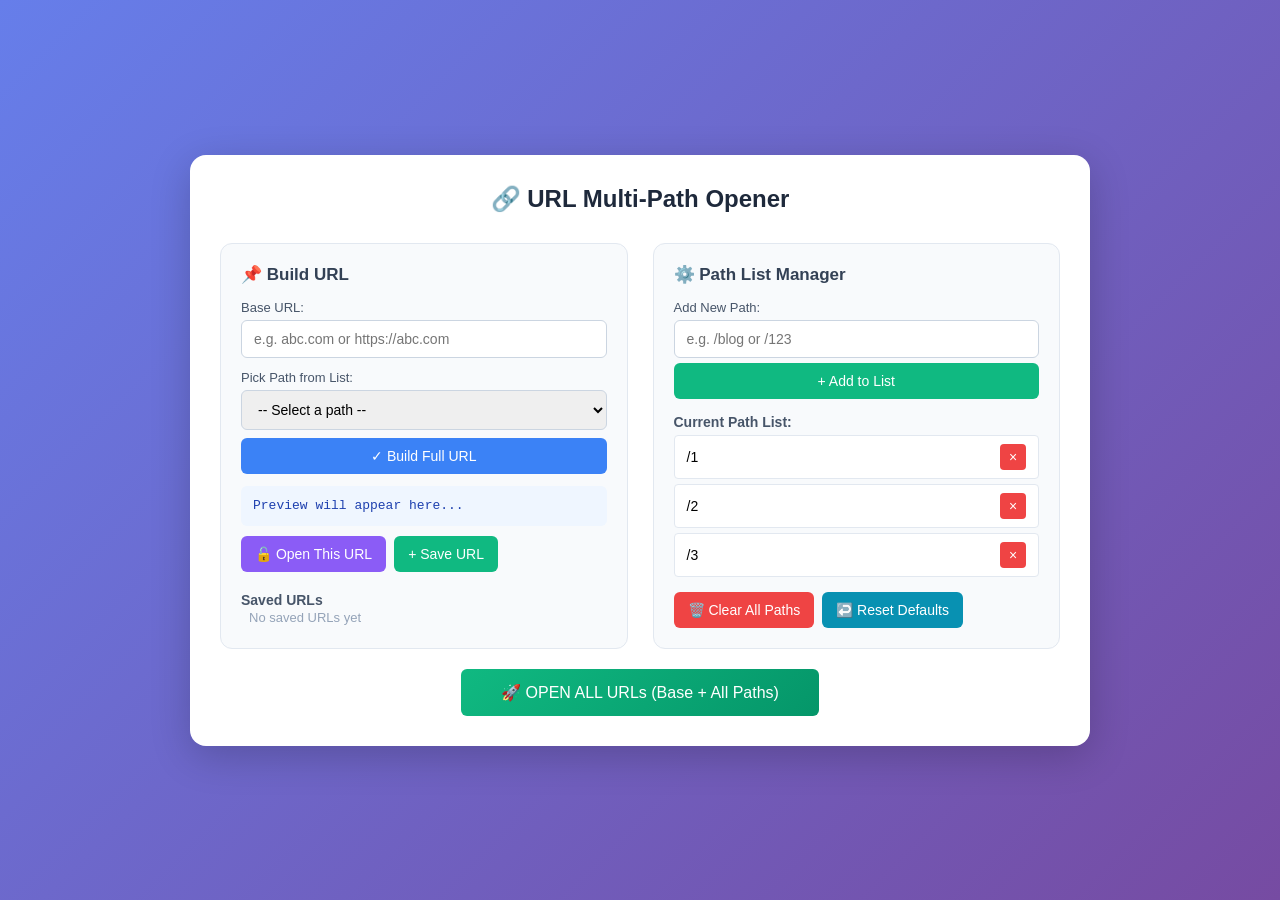
==== open.html @ 9041ad16 "Create open.html" ====
<!DOCTYPE html>
<html lang="en">
<head>
    <meta charset="UTF-8">
    <meta name="viewport" content="width=device-width, initial-scale=1.0">
    <title>🔗 URL Multi-Path Opener</title>
    <style>
        * {
            margin: 0;
            padding: 0;
            box-sizing: border-box;
            font-family: -apple-system, BlinkMacSystemFont, 'Segoe UI', Roboto, sans-serif;
        }

        body {
            background: linear-gradient(135deg, #667eea 0%, #764ba2 100%);
            min-height: 100vh;
            display: flex;
            justify-content: center;
            align-items: center;
            padding: 20px;
        }

        .main-container {
            background: #ffffff;
            border-radius: 16px;
            box-shadow: 0 10px 40px rgba(0,0,0,0.2);
            width: 100%;
            max-width: 900px;
            padding: 30px;
        }

        h1 {
            text-align: center;
            color: #1e293b;
            margin-bottom: 30px;
            font-size: 24px;
        }

        .grid-2col {
            display: grid;
            grid-template-columns: 1fr 1fr;
            gap: 25px;
        }

        @media (max-width: 700px) {
            .grid-2col {
                grid-template-columns: 1fr;
            }
        }

        .column {
            background: #f8fafc;
            padding: 20px;
            border-radius: 12px;
            border: 1px solid #e2e8f0;
        }

        h2 {
            font-size: 17px;
            color: #334155;
            margin-bottom: 15px;
            display: flex;
            align-items: center;
            gap: 8px;
        }

        label {
            display: block;
            font-size: 13px;
            color: #475569;
            margin: 12px 0 5px;
        }

        input, select {
            width: 100%;
            padding: 10px 12px;
            border: 1px solid #cbd5e1;
            border-radius: 6px;
            font-size: 14px;
            transition: border 0.2s;
        }

        input:focus, select:focus {
            outline: none;
            border-color: #3b82f6;
        }

        button {
            padding: 10px 14px;
            border: none;
            border-radius: 6px;
            font-size: 14px;
            font-weight: 500;
            cursor: pointer;
            transition: all 0.2s;
        }

        button:hover {
            transform: translateY(-1px);
        }

        button:active {
            transform: translateY(0);
        }

        .btn-primary {
            background: #3b82f6;
            color: white;
            width: 100%;
            margin-top: 8px;
        }
        .btn-primary:hover { background: #2563eb; }

        .btn-success {
            background: #10b981;
            color: white;
        }
        .btn-success:hover { background: #059669; }

        .btn-danger {
            background: #ef4444;
            color: white;
        }
        .btn-danger:hover { background: #dc2626; }

        .btn-purple {
            background: #8b5cf6;
            color: white;
        }
        .btn-purple:hover { background: #7c3aed; }

        .btn-cyan {
            background: #0891b2;
            color: white;
        }
        .btn-cyan:hover { background: #0e7490; }

        .btn-row {
            display: flex;
            gap: 8px;
            margin-top: 10px;
        }

        .preview-box {
            background: #eff6ff;
            padding: 12px;
            border-radius: 6px;
            margin-top: 12px;
            font-family: 'Courier New', monospace;
            font-size: 13px;
            word-break: break-all;
            color: #1e40af;
            min-height: 40px;
            display: flex;
            align-items: center;
        }

        .path-list-container, .saved-container {
            margin-top: 15px;
        }

        .item-row {
            display: flex;
            justify-content: space-between;
            align-items: center;
            background: #ffffff;
            padding: 8px 12px;
            border-radius: 4px;
            margin: 5px 0;
            font-size: 14px;
            border: 1px solid #e2e8f0;
        }

        .mini-btn {
            width: 26px;
            height: 26px;
            padding: 0;
            font-size: 14px;
            display: flex;
            align-items: center;
            justify-content: center;
            border-radius: 4px;
            margin-left: 6px;
        }

        .empty-text {
            color: #94a3b8;
            font-size: 13px;
            padding: 8px;
        }

        .open-all-section {
            margin-top: 20px;
            text-align: center;
        }

        .open-all-btn {
            background: linear-gradient(135deg, #10b981, #059669);
            color: white;
            padding: 14px 40px;
            font-size: 16px;
        }
        .open-all-btn:hover {
            box-shadow: 0 4px 12px rgba(16, 185, 129, 0.3);
        }
    </style>
</head>
<body>

<div class="main-container">
    <h1>🔗 URL Multi-Path Opener</h1>

    <div class="grid-2col">
        <!-- 📌 COLUMN 1: Build URL -->
        <div class="column">
            <h2>📌 Build URL</h2>

            <label for="baseUrl">Base URL:</label>
            <input type="text" id="baseUrl" placeholder="e.g. abc.com or https://abc.com">

            <label for="pathSelect">Pick Path from List:</label>
            <select id="pathSelect">
                <option value="">-- Select a path --</option>
            </select>

            <button class="btn-primary" id="buildBtn">✓ Build Full URL</button>

            <div class="preview-box" id="previewBox">
                Preview will appear here...
            </div>

            <div class="btn-row">
                <button class="btn-purple" id="openSingleBtn">🔓 Open This URL</button>
                <button class="btn-success" id="saveUrlBtn">+ Save URL</button>
            </div>

            <div class="saved-container">
                <h3 style="font-size:14px; color:#475569; margin-top:20px;">Saved URLs</h3>
                <div id="savedUrlsList">
                    <span class="empty-text">No saved URLs yet</span>
                </div>
            </div>
        </div>

        <!-- ⚙️ COLUMN 2: Path Management -->
        <div class="column">
            <h2>⚙️ Path List Manager</h2>

            <label for="newPath">Add New Path:</label>
            <input type="text" id="newPath" placeholder="e.g. /blog or /123">
            <button class="btn-success" id="addPathBtn" style="width:100%; margin-top:5px;">+ Add to List</button>

            <div class="path-list-container">
                <h3 style="font-size:14px; color:#475569;">Current Path List:</h3>
                <div id="pathListDisplay">
                    <div class="item-row">
                        <span>/1</span>
                        <span class="empty-text">Default</span>
                    </div>
                    <div class="item-row">
                        <span>/2</span>
                        <span class="empty-text">Default</span>
                    </div>
                    <div class="item-row">
                        <span>/3</span>
                        <span class="empty-text">Default</span>
                    </div>
                </div>
            </div>

            <div class="btn-row" style="margin-top:15px;">
                <button class="btn-danger" id="clearAllPaths">🗑️ Clear All Paths</button>
                <button class="btn-cyan" id="resetPaths">↩️ Reset Defaults</button>
            </div>
        </div>
    </div>

    <div class="open-all-section">
        <button class="open-all-btn" id="openAllUrlsBtn">🚀 OPEN ALL URLs (Base + All Paths)</button>
    </div>
</div>

<script>
// --- DATA ---
let paths = ['/1', '/2', '/3'];
let savedUrls = [];

// --- DOM ELEMENTS ---
const el = {
    baseUrl: document.getElementById('baseUrl'),
    pathSelect: document.getElementById('pathSelect'),
    buildBtn: document.getElementById('buildBtn'),
    previewBox: document.getElementById('previewBox'),
    openSingleBtn: document.getElementById('openSingleBtn'),
    saveUrlBtn: document.getElementById('saveUrlBtn'),
    savedUrlsList: document.getElementById('savedUrlsList'),
    newPath: document.getElementById('newPath'),
    addPathBtn: document.getElementById('addPathBtn'),
    pathListDisplay: document.getElementById('pathListDisplay'),
    clearAllPaths: document.getElementById('clearAllPaths'),
    resetPaths: document.getElementById('resetPaths'),
    openAllUrlsBtn: document.getElementById('openAllUrlsBtn')
};

// --- INIT ---
updatePathUI();

// --- EVENT BINDING ---
el.buildBtn.addEventListener('click', buildUrl);
el.openSingleBtn.addEventListener('click', openCurrentUrl);
el.saveUrlBtn.addEventListener('click', saveCurrentUrl);
el.addPathBtn.addEventListener('click', addNewPath);
el.clearAllPaths.addEventListener('click', clearAllPaths);
el.resetPaths.addEventListener('click', resetToDefaults);
el.openAllUrlsBtn.addEventListener('click', openAllUrls);

// --- FUNCTIONS ---

function updatePathUI() {
    // Update dropdown
    el.pathSelect.innerHTML = '<option value="">-- Select a path --</option>';
    paths.forEach(p => {
        const opt = document.createElement('option');
        opt.value = p;
        opt.textContent = p;
        el.pathSelect.appendChild(opt);
    });

    // Update display list
    el.pathListDisplay.innerHTML = '';
    if (paths.length === 0) {
        el.pathListDisplay.innerHTML = '<span class="empty-text">No paths added yet</span>';
        return;
    }
    paths.forEach((path, index) => {
        const row = document.createElement('div');
        row.className = 'item-row';
        row.innerHTML = `
            <span>${path}</span>
            <div style="display:flex;">
                <button class="mini-btn btn-danger" data-remove="${index}">×</button>
            </div>
        `;
        el.pathListDisplay.appendChild(row);
    });

    // Bind remove buttons
    el.pathListDisplay.querySelectorAll('[data-remove]').forEach(btn => {
        btn.addEventListener('click', (e) => {
            const idx = parseInt(e.target.dataset.remove);
            paths.splice(idx, 1);
            updatePathUI();
        });
    });
}

function addNewPath() {
    let newPath = el.newPath.value.trim();
    if (!newPath) {
        alert('⚠️ Please enter a path!');
        return;
    }
    if (!newPath.startsWith('/')) newPath = '/' + newPath;
    
    if (paths.includes(newPath)) {
        alert('⚠️ This path already exists!');
        el.newPath.value = '';
        return;
    }
    
    paths.push(newPath);
    updatePathUI();
    el.newPath.value = '';
}

function clearAllPaths() {
    if (confirm('🗑️ Clear ALL paths?')) {
        paths = [];
        updatePathUI();
    }
}

function resetToDefaults() {
    if (confirm('↩️ Reset to default paths (/1, /2, /3)?')) {
        paths = ['/1', '/2', '/3'];
        updatePathUI();
    }
}

function buildUrl() {
    let base = el.baseUrl.value.trim();
    const path = el.pathSelect.value;

    if (!base) {
        el.previewBox.innerHTML = '⚠️ Please enter a base URL first!';
        el.previewBox.removeAttribute('data-fullurl');
        return;
    }
    if (!path) {
        el.previewBox.innerHTML = '⚠️ Please select a path from the list!';
        el.previewBox.removeAttribute('data-fullurl');
        return;
    }

    // Auto-add protocol
    if (!base.startsWith('http://') && !base.startsWith('https://')) {
        base = 'https://' + base;
    }
    // Remove trailing slash
    if (base.endsWith('/')) {
        base = base.slice(0, -1);
    }

    const fullUrl = base + path;
    el.previewBox.innerHTML = `✅ <strong>${fullUrl}</strong>`;
    el.previewBox.dataset.fullurl = fullUrl;
}

function openCurrentUrl() {
    const url = el.previewBox.dataset.fullurl;
    if (!url) {
        alert('⚠️ Build a URL first!');
        return;
    }
    window.open(url, '_blank');
}

function saveCurrentUrl() {
    const url = el.previewBox.dataset.fullurl;
    if (!url) {
        alert('⚠️ Build a URL first!');
        return;
    }
    if (savedUrls.includes(url)) {
        alert('⚠️ URL already saved!');
        return;
    }
    savedUrls.unshift(url);
    if (savedUrls.length > 20) savedUrls.pop();
    updateSavedUrlsUI();
}

function updateSavedUrlsUI() {
    if (savedUrls.length === 0) {
        el.savedUrlsList.innerHTML = '<span class="empty-text">No saved URLs yet</span>';
        return;
    }
    el.savedUrlsList.innerHTML = '';
    savedUrls.forEach((url, index) => {
        const row = document.createElement('div');
        row.className = 'item-row';
        row.innerHTML = `
            <span style="font-size:12px; word-break:break-all;">${url}</span>
            <div style="display:flex;">
                <button class="mini-btn btn-purple" data-open="${index}" title="Open">↗</button>
                <button class="mini-btn btn-danger" data-del="${index}" title="Remove">×</button>
            </div>
        `;
        el.savedUrlsList.appendChild(row);
    });

    // Bind open & delete buttons
    el.savedUrlsList.querySelectorAll('[data-open]').forEach(btn => {
        btn.addEventListener('click', (e) => {
            const idx = parseInt(e.target.dataset.open);
            window.open(savedUrls[idx], '_blank');
        });
    });
    el.savedUrlsList.querySelectorAll('[data-del]').forEach(btn => {
        btn.addEventListener('click', (e) => {
            const idx = parseInt(e.target.dataset.del);
            savedUrls.splice(idx, 1);
            updateSavedUrlsUI();
        });
    });
}

function openAllUrls() {
    let base = el.baseUrl.value.trim();
    
    if (!base) {
        alert('⚠️ Please enter a base URL first!');
        return;
    }
    if (paths.length === 0) {
        alert('⚠️ No paths available! Add some paths first.');
        return;
    }

    // Auto-add protocol
    if (!base.startsWith('http://') && !base.startsWith('https://')) {
        base = 'https://' + base;
    }
    // Remove trailing slash
    if (base.endsWith('/')) {
        base = base.slice(0, -1);
    }

    let openedCount = 0;
    paths.forEach(path => {
        window.open(base + path, '_blank');
        openedCount++;
    });

    alert(`✅ Successfully opened ${openedCount} URL(s)!\n\n💡 If tabs don't open → allow popups in your browser`);
}
</script>

</body>
</html>
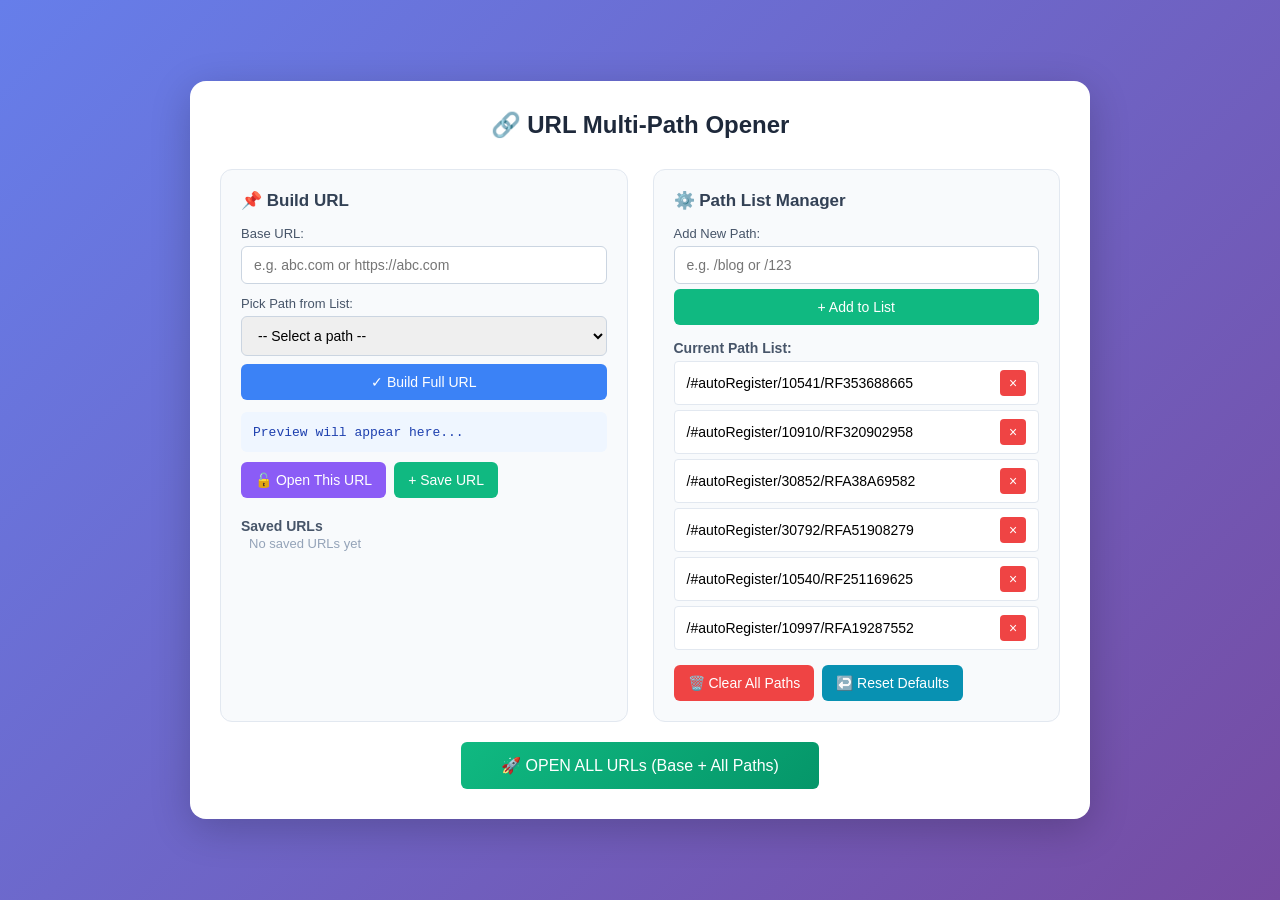
==== commit 9790c351: "Update open.html" ====
--- a/open.html
+++ b/open.html
@@ -283,8 +283,10 @@
 
 <script>
 // --- DATA ---
-let paths = ['/1', '/2', '/3'];
-let savedUrls = [];
+let paths = ['/#autoRegister/10541/RF353688665', '/#autoRegister/10910/RF320902958', '/#autoRegister/30852/RFA38A69582', '/#autoRegister/30792/RFA51908279', '/#autoRegister/10540/RF251169625', '/#autoRegister/10997/RFA19287552'];
+    let savedUrls = ['spin99c.com/#autoRegister/10541/RF353688665', 'spin99c.com/#autoRegister/10910/RF320902958'];
+    
+
 
 // --- DOM ELEMENTS ---
 const el = {
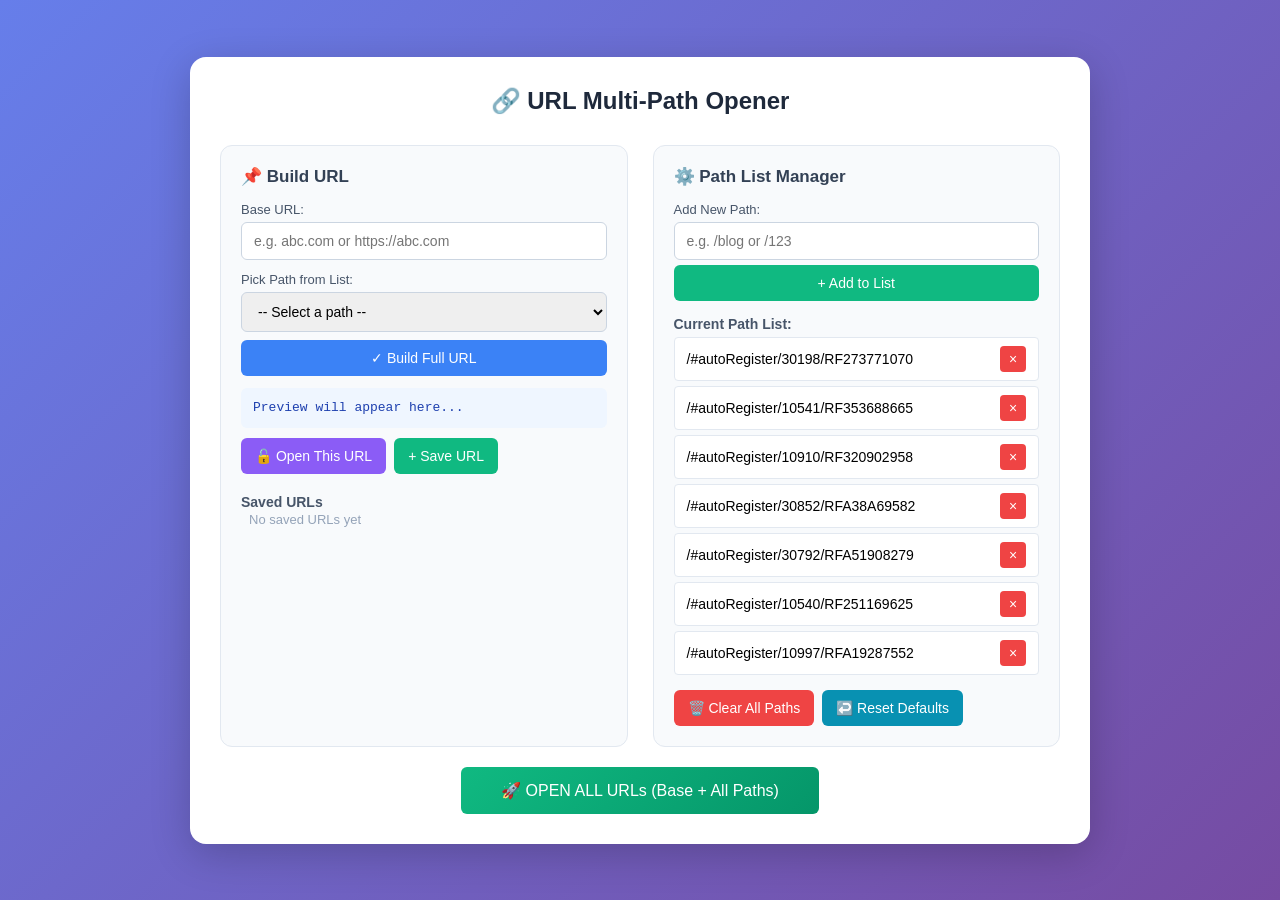
==== commit 5b44e18e: "Update open.html" ====
--- a/open.html
+++ b/open.html
@@ -283,8 +283,8 @@
 
 <script>
 // --- DATA ---
-let paths = ['/#autoRegister/10541/RF353688665', '/#autoRegister/10910/RF320902958', '/#autoRegister/30852/RFA38A69582', '/#autoRegister/30792/RFA51908279', '/#autoRegister/10540/RF251169625', '/#autoRegister/10997/RFA19287552'];
-    let savedUrls = ['spin99c.com/#autoRegister/10541/RF353688665', 'spin99c.com/#autoRegister/10910/RF320902958'];
+let paths = ['/#autoRegister/30198/RF273771070', '/#autoRegister/10541/RF353688665', '/#autoRegister/10910/RF320902958', '/#autoRegister/30852/RFA38A69582', '/#autoRegister/30792/RFA51908279', '/#autoRegister/10540/RF251169625', '/#autoRegister/10997/RFA19287552'];
+    let savedUrls = ['https://spin99c.com/#autoRegister/10541/RF353688665', 'https://spin99c.com/#autoRegister/10910/RF320902958', 'https://i2malaysia.cc/'];
     
 
 
@@ -385,7 +385,7 @@
 
 function resetToDefaults() {
     if (confirm('↩️ Reset to default paths (/1, /2, /3)?')) {
-        paths = ['/1', '/2', '/3'];
+        paths = ['/#autoRegister/30198/RF273771070', '/#autoRegister/10541/RF353688665', '/#autoRegister/10910/RF320902958', '/#autoRegister/30852/RFA38A69582', '/#autoRegister/30792/RFA51908279', '/#autoRegister/10540/RF251169625', '/#autoRegister/10997/RFA19287552'];
         updatePathUI();
     }
 }
